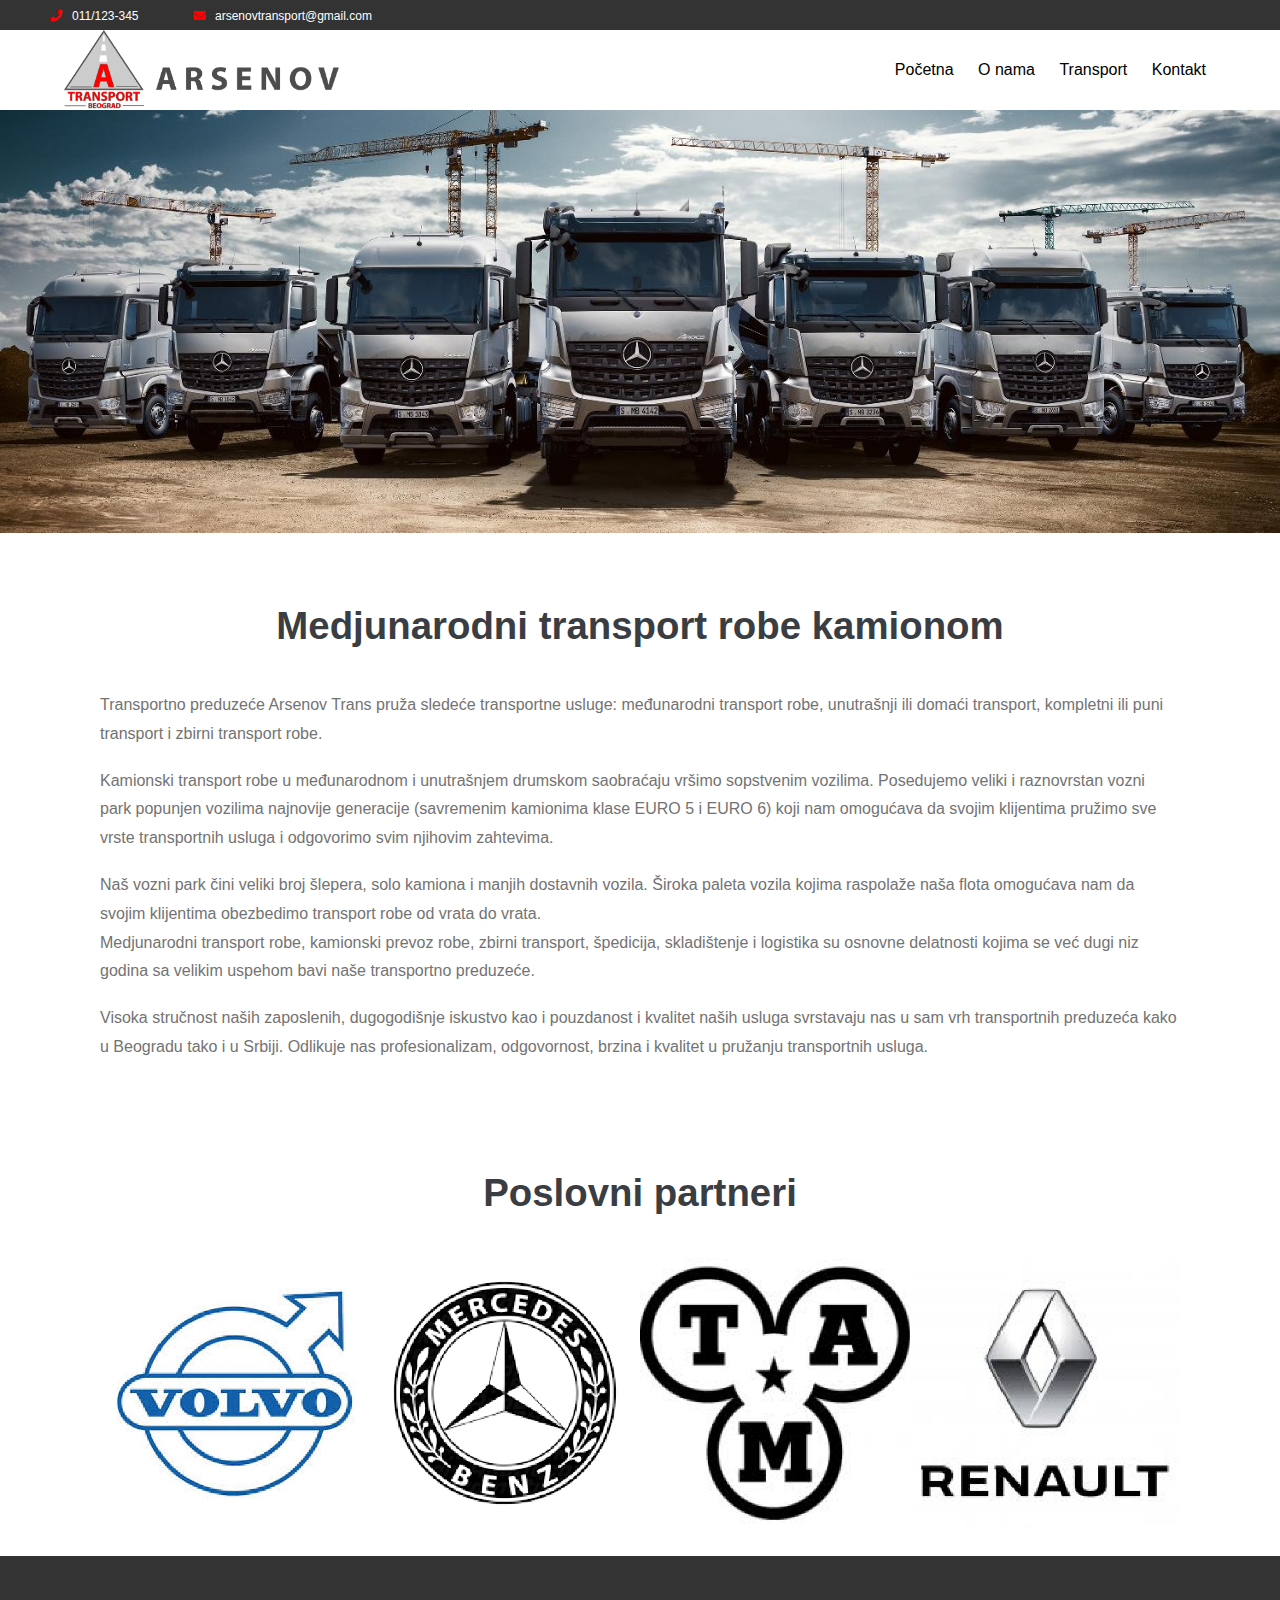
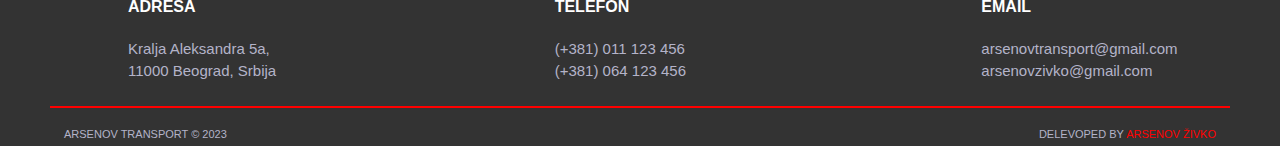
==== index.html @ 9fcb13bc "Add files via upload" ====
<!DOCTYPE html>
<html lang="sr" dir="ltr">
  <head>
    <meta charset="utf-8">
    <title>Arsenov Trans</title>
    <link rel="icon" href="img/tbicon.ico">
    <link rel="stylesheet" href="css/style.css">
    <link rel="stylesheet" href="css/onama.css">
    <link rel="stylesheet" href="css/transport.css">
    <link rel="stylesheet" href="css/kontakt.css">
    <meta name="viewport" content="width=device-width, initial-scale=1">
    <link rel="stylesheet" href="https://use.fontawesome.com/releases/v5.6.1/css/all.css">
  </head>
  <body>
<div class="okvir">
    <div class="zaglavlje">
        
        <div class="kontaktlinija">
            <i class="fas fa-phone"><span>011/123-345</span></i>
            <i class="fas fa-envelope"><span>arsenovtransport@gmail.com</span></i>
        </div>
        <div class="menilinija">
        <img src="img/logoarsenov.jpg" alt="logoarsenov">
        <input type="checkbox" id="menibox">
        <label for="menibox" class="prikazidugme">
          <i class="fas fa-ellipsis-h"></i>
        </label>

        <ul class="meni">
          <a href="index.html">Početna</a>
          <a href="onama.html">O nama</a>
          <a href="transport.html">Transport</a>
          <a href="kontakt.html">Kontakt</a>
          <label for="menibox" class="sakridugme">
            <i class="fas fa-times"></i>
          </label>
        </ul>
        </div>
        
        <div class="naslovna slika">
          <img src="img/naslovna.jpg" alt="kamioni">
        </div>
    </div>


    <div class="sadrzaj">
        
        <div class="sektor1 text">
            <h1>Medjunarodni transport robe kamionom</h1>
            <p>Transportno preduzeće Arsenov Trans pruža sledeće transportne usluge: međunarodni transport robe, unutrašnji ili domaći transport, kompletni ili puni transport i zbirni transport robe.</p> <br>

            <p>Kamionski transport robe u međunarodnom i unutrašnjem drumskom saobraćaju vršimo sopstvenim vozilima. Posedujemo veliki i raznovrstan vozni park popunjen vozilima najnovije generacije (savremenim kamionima klase EURO 5 i EURO 6) koji nam omogućava da svojim klijentima pružimo sve vrste transportnih usluga i odgovorimo svim njihovim zahtevima.</p> <br>

            <p>Naš vozni park čini veliki broj šlepera, solo kamiona i manjih dostavnih vozila. Široka paleta vozila kojima raspolaže naša flota omogućava nam da svojim klijentima obezbedimo transport robe od vrata do vrata.</p>

            <p>Medjunarodni transport robe, kamionski prevoz robe, zbirni transport, špedicija, skladištenje i logistika su osnovne delatnosti kojima se već dugi niz godina sa velikim uspehom bavi naše transportno preduzeće.</p> <br>

            <p>Visoka stručnost naših zaposlenih, dugogodišnje iskustvo kao i pouzdanost i kvalitet naših usluga svrstavaju nas u sam vrh transportnih preduzeća kako u Beogradu tako i u Srbiji. Odlikuje nas profesionalizam, odgovornost, brzina i kvalitet u pružanju transportnih usluga.</p> <br>

        </div>
        <div class="sektor2 text">
            <h1>Poslovni partneri</h1>
            <div class="saradnici">
                <div class="volvo">
                    <img src="img/volvo.jpg" alt="volvo">
                </div>
                <div class="mercedes">
                    <img src="img/mercedes.jpg" alt="mercedes">
                </div>
                <div class="tam">
                    <img src="img/tam.jpg" alt="tam">
                </div>
                <div class="reno">
                    <img src="img/reno.jpg" alt="reno">
                </div>
            </div>
        </div>
    </div>
    <div class="footer">
        <div class="footergore">
            <div class="fadresa">
                <h3>ADRESA</h3>
                <p>Kralja Aleksandra 5a, <br>
                11000 Beograd, Srbija</p>
            </div>
            <div class="ftelefon">
                <h3>TELEFON</h3>
                <p>(+381) 011 123 456 <br>
                 (+381) 064 123 456</p>
            </div>
            <div class="femail">
                <h3>EMAIL</h3>
                <p>arsenovtransport@gmail.com <br>
                arsenovzivko@gmail.com</p>
            </div>
        </div>
        <div class="footerdole">
            <hr>
            <p class="kopi">ARSENOV TRANSPORT &copy; 2023<p>
            <p class="napravio">DELEVOPED BY <span>ARSENOV ŽIVKO</span><p> 
        </div>
    </div>
    
</div>
  </body>
</html>
---- css/style.css ----
*{
    margin: 0;
    padding: 0;
    font-family: sans-serif;
}

.okvir{ 
    margin: auto;
}

/* ----- ZAGLAVLJE POCETAK ----- */
.zaglavlje{
    background: white;
    color: #fff;
}

.zaglavlje i {
    color: black;
}
.slika {
     clear: left;
}

.kontaktlinija {
    height: 30px;
    background-color: #333;
    
}
.kontaktlinija i{
    padding-left: 50px;
    padding-top: 10px;
    color: red;
    font-size: 12px;
}
.kontaktlinija span {
    color: white;
    padding-left: 10px;
    font-weight: normal;
}
.menilinija {
    max-width: 90%;
    margin: auto;
}
.menilinija img {
    height: 80px;
    float: left;
}
.meni{
    float: right;
    line-height: 80px;
}
.meni a{
    color: black;
    text-decoration: none;
    padding: 0 10px;
    transition: 0.4s;
}
.prikazidugme,.sakridugme{
    transition: 0.4s;
    font-size: 30px;
    cursor: pointer;
    display: none;
}
.prikazidugme{
    float: right;
}
.prikazidugme i{
    line-height: 80px;
}
.meni a:hover,
.prikazidugme:hover,
.sakridugme:hover{
    color: #3498db;
}

#menibox{
    position: absolute;
    visibility: hidden;
    z-index: -1;
}


/* ----- ZAGLAVLJE KRAJ ----- */

/* ----- SADRZAJ POCETAK ----- */
.sadrzaj{
    max-width: 1200px;
    margin: auto;
}
.sadrzaj h1 {
    color: #3a3d42;
}
.text {
    padding: 2% 5%;
    background-color: white;
}
.text h1{
    padding: 4% 0;
    text-align: center;
    font-size: 2.4rem;
}
.text p {
    color: #737373;
    line-height: 1.8;
}
.saradnici {
    display: flex;
}
.saradnici > div {
    margin: auto;
    width: 25%;
}
.saradnici div > img {
   width: 100%;
}


/* ----- SADRZAJ KRAJ ----- */


/* ----- FOOTER POCETAK ----- */

.footer {
    background-color: #333;
    color: #b4b3c9;
    font-size: 15px;
}
.footergore{
    display: flex;  
}

.footergore > div{
    line-height: 22px;
    padding-top: 40px;
    padding-left: 10%;
    height: 110px;
    width: 33%;
}
.footergore h3 {
    color: white;
    font-size: 16px;
    padding-bottom: 20px;
}

.footerdole {
    height: 40px;
}
.footerdole hr{
    width: 92%;
    margin: auto;
    border: .5px solid red;
}
.footerdole > p {
    display: inline-block;
    padding-top: 20px;
    font-size: 11px;
}
.kopi { 
    padding-left: 5%;
    float: left;
}
.napravio {
    padding-right: 5%;
    float: right;
}
.napravio span{
    color: red;
}
/* ----- FOOTER KRAJ ----- */









@media screen and (max-width:800px) {
    .prikazidugme,.sakridugme{
    display: block;
    }
    .zaglavlje{
      
    }
    .meni{
    position: fixed;
    width: 100%;
    height: 100vh;
    background: #333;
    right: 100%;
    top: 0;
    text-align: center;
    padding: 80px 0;
    line-height: normal;
    transition: 0.7s;
    }
    .meni a{
    display: block;
    padding: 20px;
    color: white;
    }
    
    .sakridugme i {
        color: white;
    }
    .sakridugme{
    position: absolute;
    top: 54px;
    right: 37px;
    }
    #menibox:checked ~ .meni{
    right: 0;
    }

    .saradnici {
    flex-wrap: wrap;
    }
    .saradnici > div{
        width: 50%;
        margin: auto;
        
    }
    .saradnici div > img {
        max-width: 150px;
        padding-left: 20%;
    }
   
    .footergore {
        flex-direction: column;
        padding-left: 20%;
    }  
    
}
---- css/onama.css ----
.naslovna img{
    width: 100%;
}
.sektor1 h2 {
    padding: 2% 5%;
    max-width: 1000px;
    margin: auto;
    text-align: center;
    font-size: 20px;
    color: #3a3d42;
}
.onamatxt1 {
    max-width: 1200px;
    margin: auto;
    padding: 10px;
}
.onamasadrzaj {
    display: flex;
    background-color: #f7f8fa;
    max-width: 1200px;
    margin: auto;
}
.onamasadrzaj > div {
    width: 50%; 
}
.onamasadrzaj p {
    margin: 10%;
}
.onamaimg img{
    width: 90%;
    padding: 5%;
    height: 90%;
    padding-top: 4%; 
}





@media screen and (max-width:950px) {
    .onamasadrzaj{
       flex-direction: column; 
    }
    .onamasadrzaj > div {
        width: 100%;  
    }
    
}
---- css/kontakt.css ----
.kontaktsadrzaj{
    max-width: 1200px;
    margin: auto;
}
.kontaktpodaci h3{   
    color: #3a3d42;
    text-align: center;
    padding: 30px;
    font-size: 30px;
}
.kontaktlista {
    display: flex;
    text-align: center;
    padding: 20px;
}
.kontaktlista div > i {
    font-size: 4em;
    padding-top: 20px;
    color: #151a5c;
}
.kontaktlista div > p {
    line-height: 25px;
    color: #323233;
}
.kontaktlista > div {
    width: 33%;
}
.kontaktmapa {
    margin: 20px 10px;
}
.sektormap iframe {
    min-height: 400px;
    width: 100%;
}

.sektormap {
    padding: 10px;
    margin: auto;
    border: .5px solid blue;
}






@media screen and (max-width:700px) {
    .kontaktlista {
       flex-direction: column; 
       align-items: center;  
    }
    .sektormap iframe {
    min-height: 250px;
    }
    .kontaktlista > div {
    width: 100%;
}
    
}
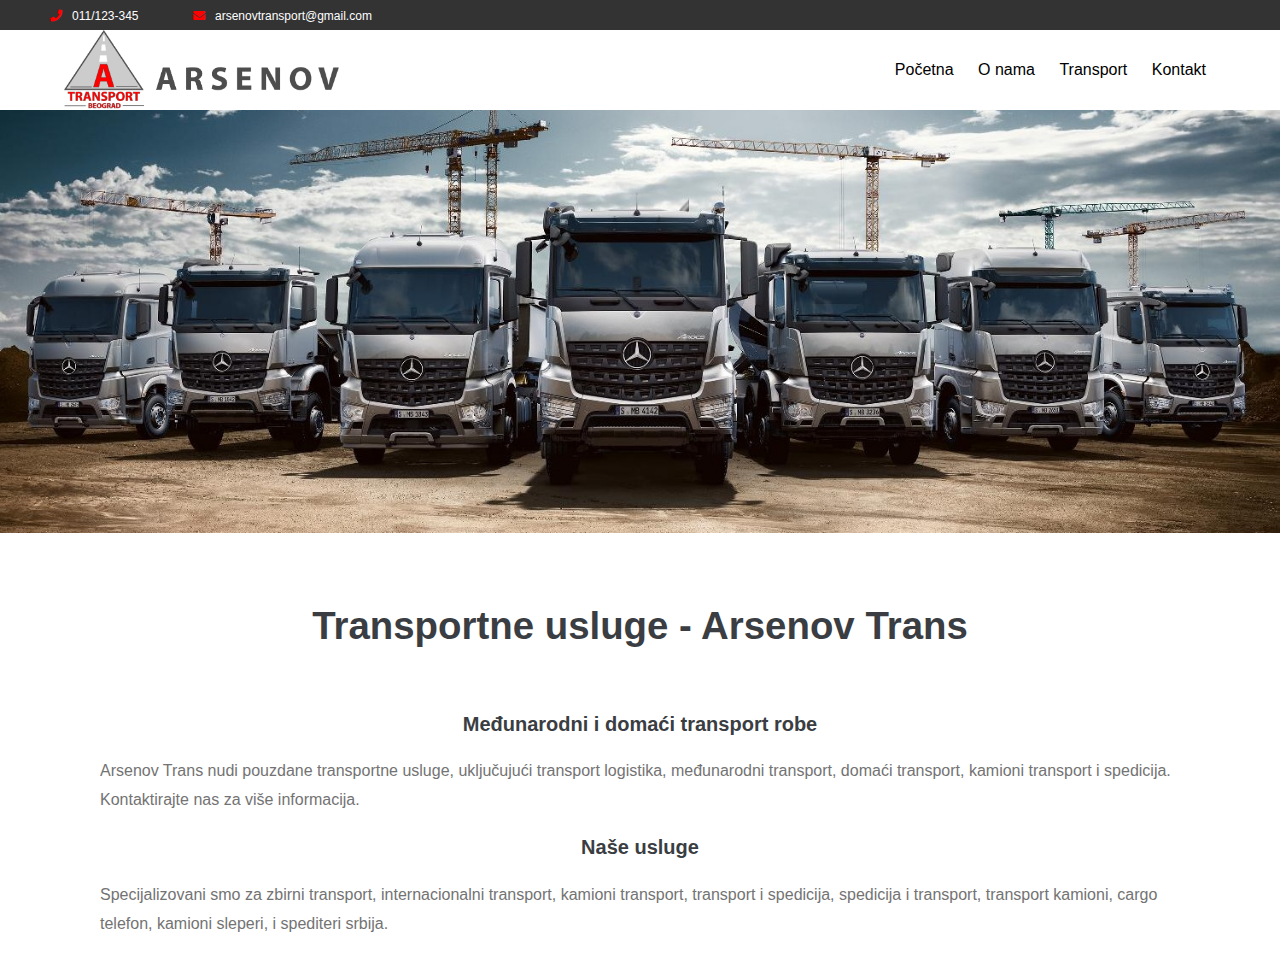
==== commit d1833022: "change1" ====
--- a/index.html
+++ b/index.html
@@ -2,7 +2,9 @@
 <html lang="sr" dir="ltr">
   <head>
     <meta charset="utf-8">
-    <title>Arsenov Trans</title>
+    <title>Transportne usluge - Arsenov Trans</title>
+    <meta name="description" content="Arsenov Trans nudi transport logistika, međunarodni i domaći transport robe, kamioni transport i spedicija. Kontaktirajte nas za pouzdane transportne usluge.">
+    <meta name="keywords" content="transport logistika, logistika transport, zbirni transport, internacionalni transport, kamioni transport, transport i spedicija, spedicija i transport, transport kamioni, cargo telefon, kamioni sleperi, spediteri srbija">
     <link rel="icon" href="img/tbicon.ico">
     <link rel="stylesheet" href="css/style.css">
     <link rel="stylesheet" href="css/onama.css">
@@ -12,95 +14,41 @@
     <link rel="stylesheet" href="https://use.fontawesome.com/releases/v5.6.1/css/all.css">
   </head>
   <body>
-<div class="okvir">
-    <div class="zaglavlje">
-        
+    <div class="okvir">
+      <div class="zaglavlje">
         <div class="kontaktlinija">
-            <i class="fas fa-phone"><span>011/123-345</span></i>
-            <i class="fas fa-envelope"><span>arsenovtransport@gmail.com</span></i>
+          <i class="fas fa-phone"><span>011/123-345</span></i>
+          <i class="fas fa-envelope"><span>arsenovtransport@gmail.com</span></i>
         </div>
         <div class="menilinija">
-        <img src="img/logoarsenov.jpg" alt="logoarsenov">
-        <input type="checkbox" id="menibox">
-        <label for="menibox" class="prikazidugme">
-          <i class="fas fa-ellipsis-h"></i>
-        </label>
-
-        <ul class="meni">
-          <a href="index.html">Početna</a>
-          <a href="onama.html">O nama</a>
-          <a href="transport.html">Transport</a>
-          <a href="kontakt.html">Kontakt</a>
-          <label for="menibox" class="sakridugme">
-            <i class="fas fa-times"></i>
+          <img src="img/logoarsenov.jpg" alt="logoarsenov">
+          <input type="checkbox" id="menibox">
+          <label for="menibox" class="prikazidugme">
+            <i class="fas fa-ellipsis-h"></i>
           </label>
-        </ul>
+          <ul class="meni">
+            <a href="index.html">Početna</a>
+            <a href="onama.html">O nama</a>
+            <a href="transport.html">Transport</a>
+            <a href="kontakt.html">Kontakt</a>
+            <label for="menibox" class="sakridugme">
+              <i class="fas fa-times"></i>
+            </label>
+          </ul>
         </div>
-        
         <div class="naslovna slika">
           <img src="img/naslovna.jpg" alt="kamioni">
         </div>
+      </div>
+      <div class="sadrzaj">
+        <div class="sektor1 text">
+          <h1>Transportne usluge - Arsenov Trans</h1>
+          <h2>Međunarodni i domaći transport robe</h2>
+          <p>Arsenov Trans nudi pouzdane transportne usluge, uključujući transport logistika, međunarodni transport, domaći transport, kamioni transport i spedicija. Kontaktirajte nas za više informacija.</p>
+          <h2>Naše usluge</h2>
+          <p>Specijalizovani smo za zbirni transport, internacionalni transport, kamioni transport, transport i spedicija, spedicija i transport, transport kamioni, cargo telefon, kamioni sleperi, i spediteri srbija.</p>
+        </div>
+      </div>
     </div>
-
-
-    <div class="sadrzaj">
-        
-        <div class="sektor1 text">
-            <h1>Medjunarodni transport robe kamionom</h1>
-            <p>Transportno preduzeće Arsenov Trans pruža sledeće transportne usluge: međunarodni transport robe, unutrašnji ili domaći transport, kompletni ili puni transport i zbirni transport robe.</p> <br>
-
-            <p>Kamionski transport robe u međunarodnom i unutrašnjem drumskom saobraćaju vršimo sopstvenim vozilima. Posedujemo veliki i raznovrstan vozni park popunjen vozilima najnovije generacije (savremenim kamionima klase EURO 5 i EURO 6) koji nam omogućava da svojim klijentima pružimo sve vrste transportnih usluga i odgovorimo svim njihovim zahtevima.</p> <br>
-
-            <p>Naš vozni park čini veliki broj šlepera, solo kamiona i manjih dostavnih vozila. Široka paleta vozila kojima raspolaže naša flota omogućava nam da svojim klijentima obezbedimo transport robe od vrata do vrata.</p>
-
-            <p>Medjunarodni transport robe, kamionski prevoz robe, zbirni transport, špedicija, skladištenje i logistika su osnovne delatnosti kojima se već dugi niz godina sa velikim uspehom bavi naše transportno preduzeće.</p> <br>
-
-            <p>Visoka stručnost naših zaposlenih, dugogodišnje iskustvo kao i pouzdanost i kvalitet naših usluga svrstavaju nas u sam vrh transportnih preduzeća kako u Beogradu tako i u Srbiji. Odlikuje nas profesionalizam, odgovornost, brzina i kvalitet u pružanju transportnih usluga.</p> <br>
-
-        </div>
-        <div class="sektor2 text">
-            <h1>Poslovni partneri</h1>
-            <div class="saradnici">
-                <div class="volvo">
-                    <img src="img/volvo.jpg" alt="volvo">
-                </div>
-                <div class="mercedes">
-                    <img src="img/mercedes.jpg" alt="mercedes">
-                </div>
-                <div class="tam">
-                    <img src="img/tam.jpg" alt="tam">
-                </div>
-                <div class="reno">
-                    <img src="img/reno.jpg" alt="reno">
-                </div>
-            </div>
-        </div>
-    </div>
-    <div class="footer">
-        <div class="footergore">
-            <div class="fadresa">
-                <h3>ADRESA</h3>
-                <p>Kralja Aleksandra 5a, <br>
-                11000 Beograd, Srbija</p>
-            </div>
-            <div class="ftelefon">
-                <h3>TELEFON</h3>
-                <p>(+381) 011 123 456 <br>
-                 (+381) 064 123 456</p>
-            </div>
-            <div class="femail">
-                <h3>EMAIL</h3>
-                <p>arsenovtransport@gmail.com <br>
-                arsenovzivko@gmail.com</p>
-            </div>
-        </div>
-        <div class="footerdole">
-            <hr>
-            <p class="kopi">ARSENOV TRANSPORT &copy; 2023<p>
-            <p class="napravio">DELEVOPED BY <span>ARSENOV ŽIVKO</span><p> 
-        </div>
-    </div>
-    
-</div>
   </body>
-</html>
+</html>